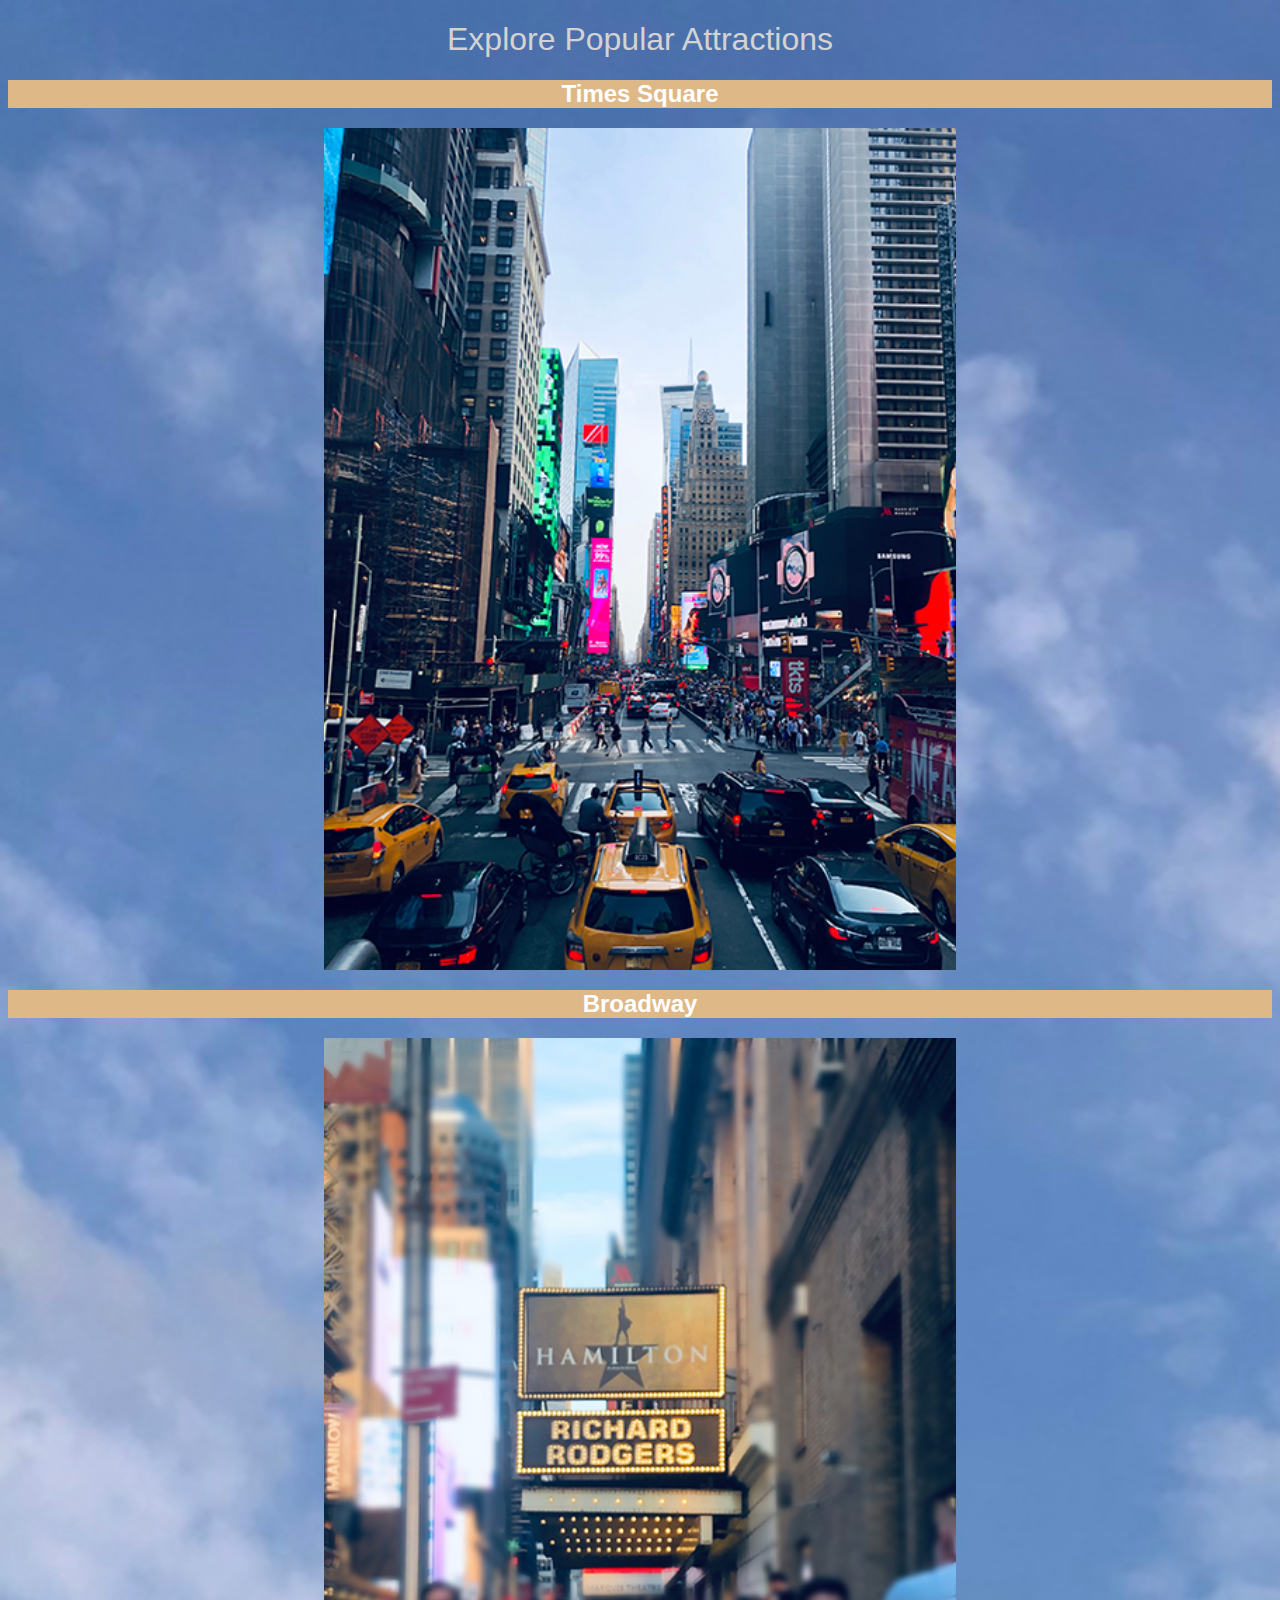
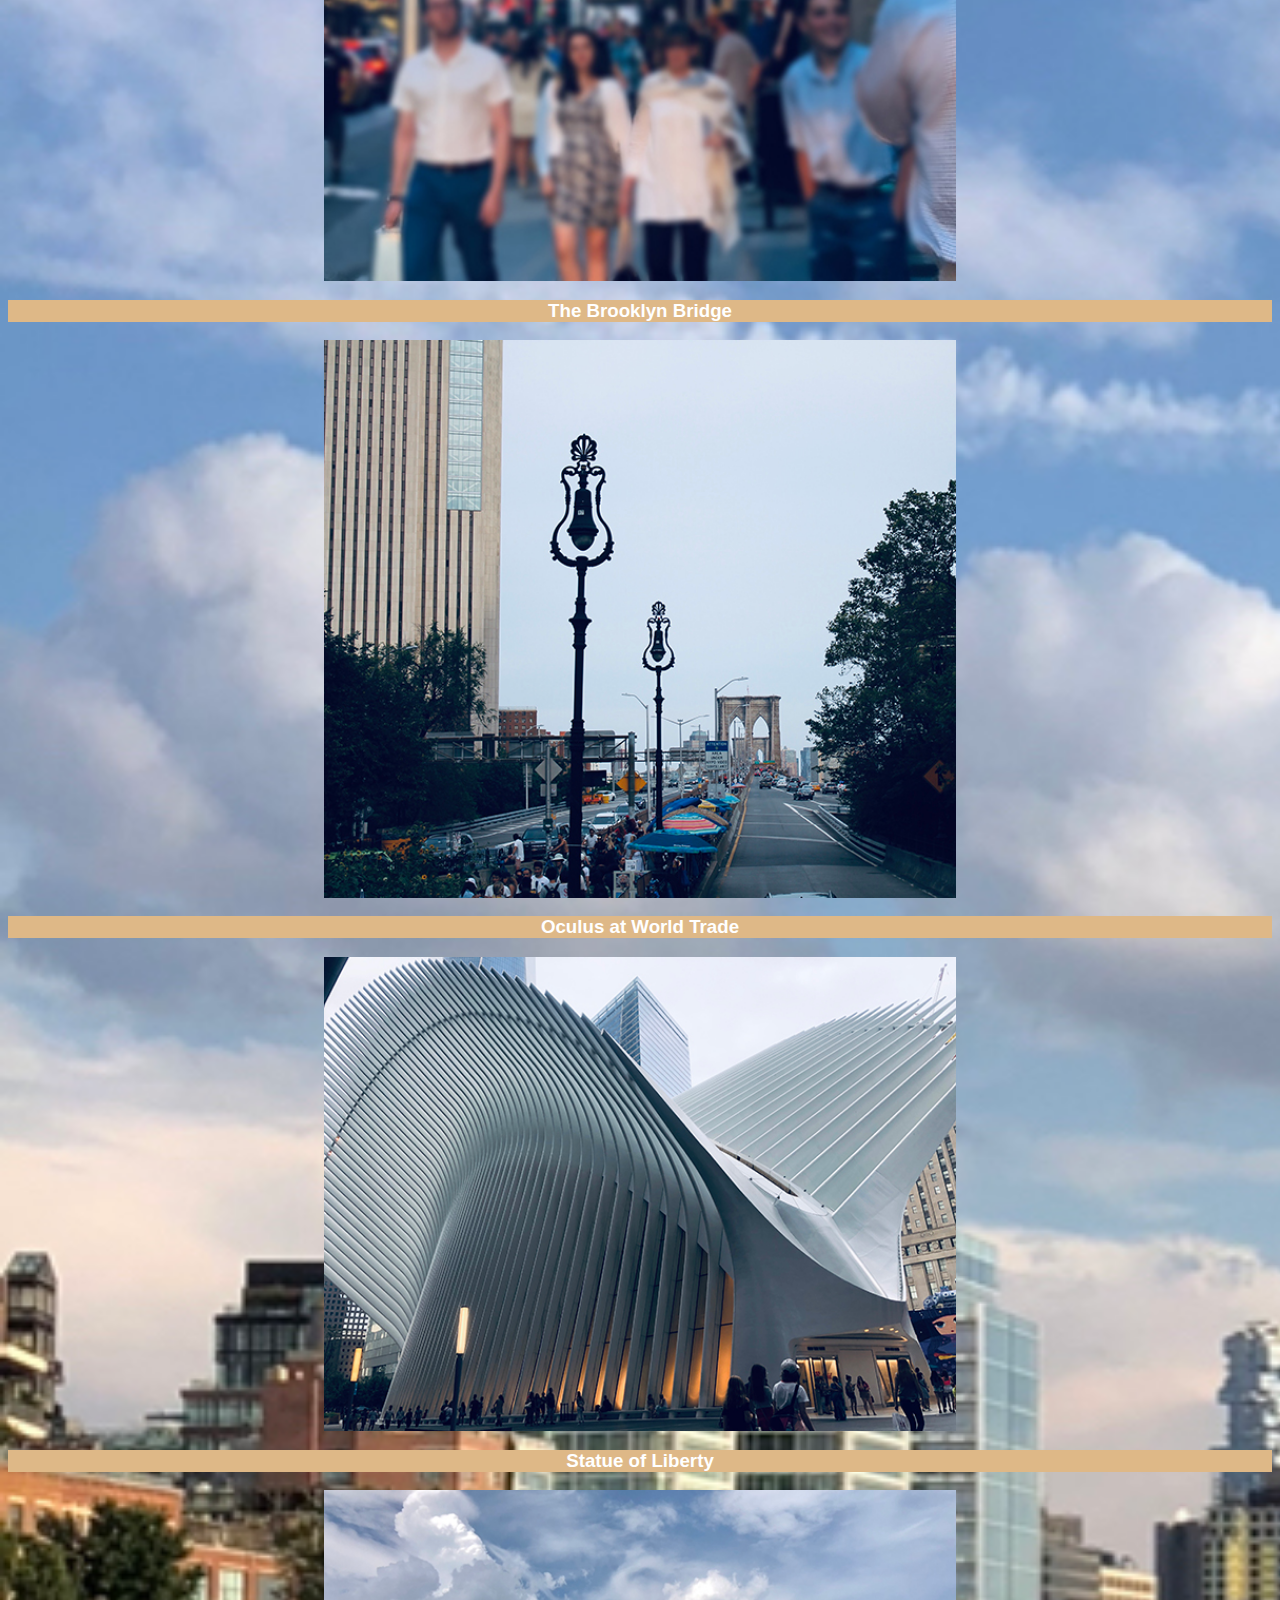
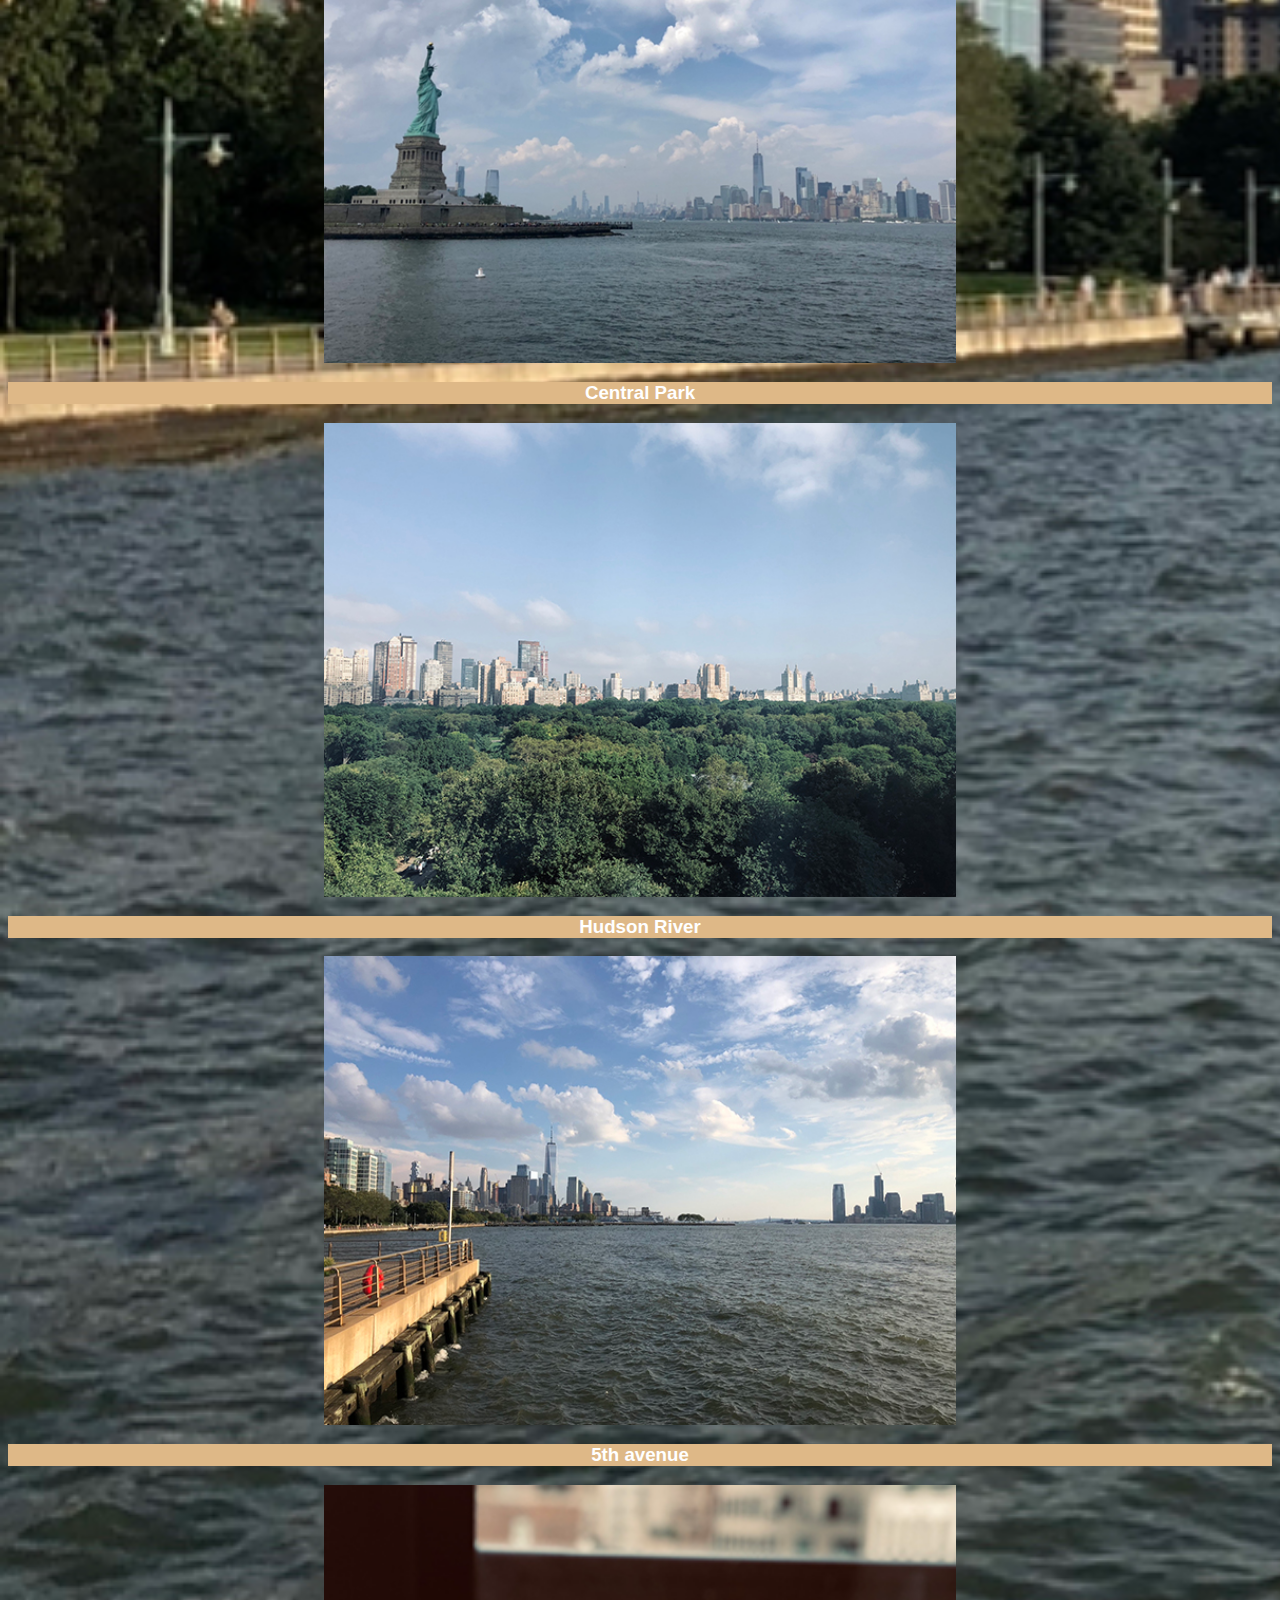
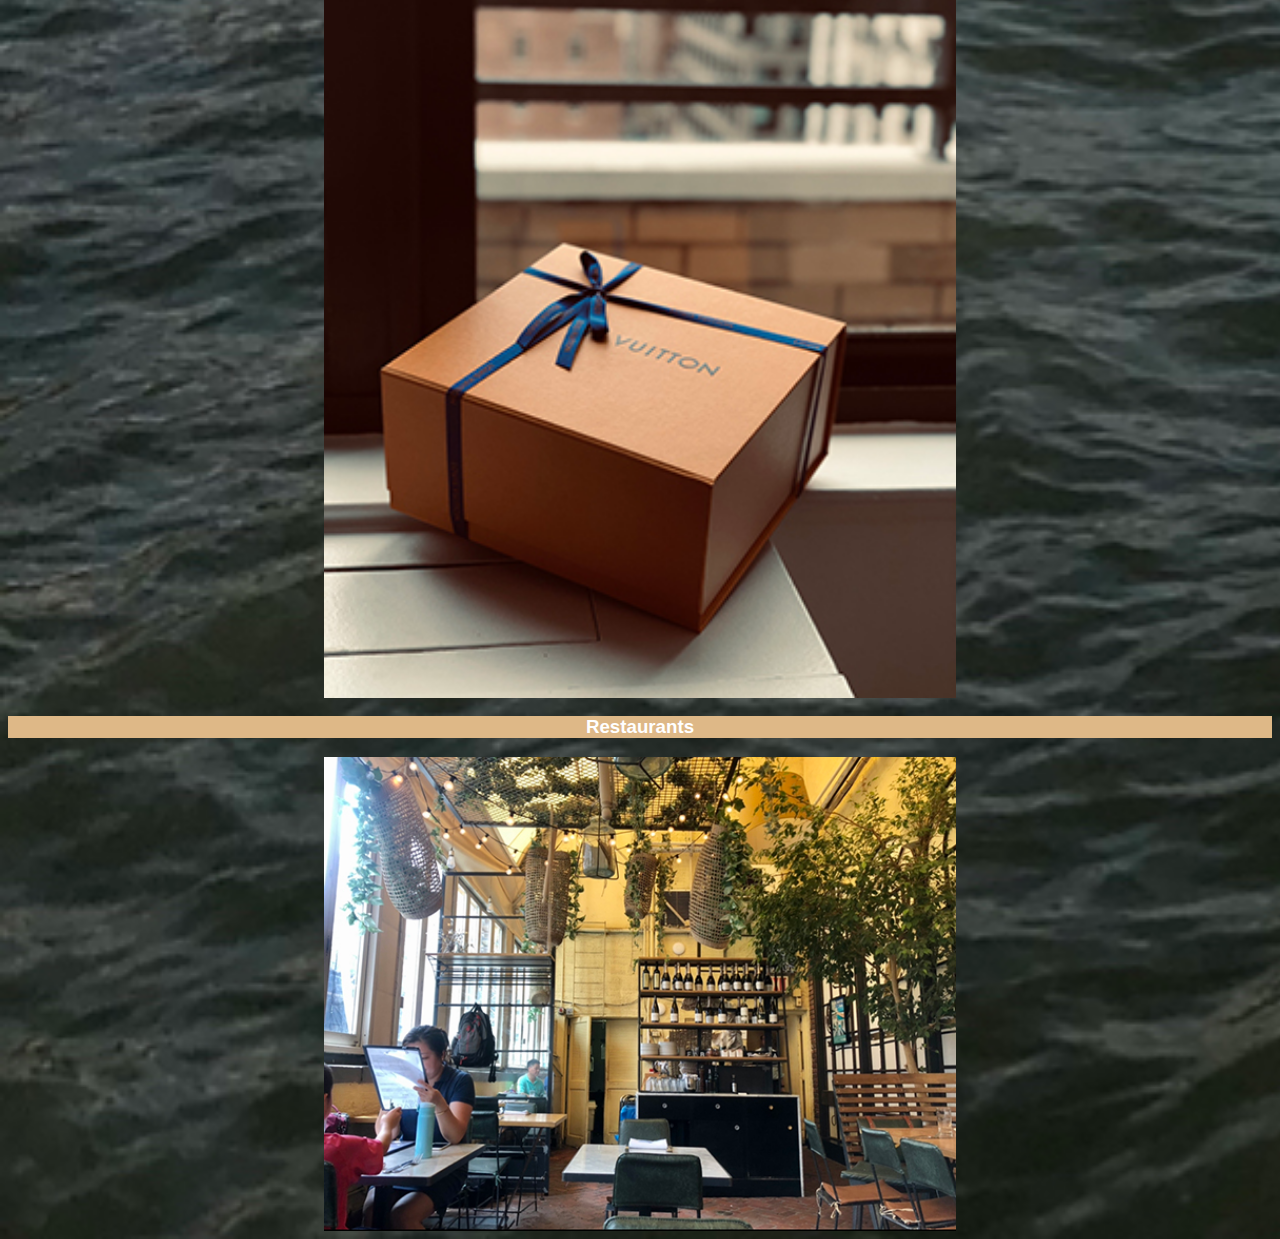
==== sites.html @ 79e644e9 "code and images" ====
<!doctype html>
<html>
<head>
<meta charset="utf-8">
<title>Attractions</title>
	<link href="main.css" rel="stylesheet" type="text/css">
<style>
h1 { 
  color:lightgray;
  text-align:center;
  font-family:raleway, sans-serif;
  font-weight:200;
  font-style:normal;
}	
 body {
  background-image:url("images/hudson_river_background.jpg");
  background-repeat:no-repeat;
  background-size:cover;
  font-family:albertan-pro-inlinec, sans-serif;
  font-weight:400;
  font-style:normal
}
 p { 
  font-size: 17px; 
  color: whitesmoke;
	}
  h2 {
	color:white;
	text-align:center;
	background-color:burlywood
	 }
  h3 {
	color:white;
	text-align:center;
	text-size:30px; 	
	background-color:burlywood
	 } 
</style>	
</head>
<body>
	<h1>Explore Popular Attractions</h1>
<h2>Times Square</h2>
<img src="images/time_square.jpg" alt="a view of time square from the top of a double decker bus" class="images">	
<h2>Broadway</h2>
<img src="images/broadway_rodgers_theater.jpg" alt="a picture of the rodger's theater sign with hamilton playing on broadway" class="images">
<h3>The Brooklyn Bridge</h3>
<img src="images/brooklyn_bridge.jpg" alt="a picture of the brooklyn bridge on a cloudy day with focus on the intricate street lamps" class="images">
<h3>Oculus at World Trade</h3>
<img src="images/oculus_world_trade.jpg" alt="the entrance of oculus at the world trade center in new york" class="images">
<h3>Statue of Liberty</h3>
<img src="images/statue_of_liberty.jpg" alt="a view of the statue of liberty from a boat, you are able to see the city off in the distance across the river to the right and the statue on the left" class="images">
<h3>Central Park</h3>
<img src="images/central_park.jpg" alt="an arial view of central park where you can see how vast the really is" class="images">
<h3>Hudson River</h3>
<img src="images/hudson_river_pier.jpg" alt="the hudson river pier and a view of the one world trade center in the distance" class="images">
<h3>5th avenue</h3>
<img src="images/shopping_image.jpg" alt="a louis vuitton box sitting against a window at an angle" class="images">
<h3>Restaurants</h3>
<img src="images/serifina_restaurant.jpg" alt="a picture of a yellow restaurant with plants hanging in the background" class="images">
</body>
</html>
---- main.css ----
@charset "utf-8";
/* CSS Document */
body {
	background-image:url("images/manhattan_from_brooklyn_1080.jpg");
	background-repeat:no-repeat;
	background-size:cover;
}
#container{
	width:1120px;
	height:1210px;
    margin:0 auto;
}
header{
	width:100%;
	height:130px;
	background-color:lightsteelblue;
	font-family:industry-inc-bevel, sans-serif;
	font-weight:350;
	font-size:100px;
	text-align:center;
}
nav{
	width:120px;
	height:110px;
	display:inline;	
	font-size:27px;
	font-family:albertan-pro-inline, sans-serif;
	font-weight:400;
	font-style:normal;
}
nav a:link {
  color:cornsilk;
  background-color:transparent;
  text-decoration:underline;
}
nav a:visited {
  color:mediumpurple;
  background-color:transparent;
  text-decoration:line-through;
}
nav a:hover {
  color: steelblue;
  background-color:transparent;
  text-decoration:none;
}
nav a:active {
  color:cornsilk;
  background-color:transparent;
  text-decoration:underline;
}

ul {
  list-style-type:none;
  margin: 0;
  padding:0;
  overflow:hidden;
}
li {
  float:right;
}
li a {
  display:block;
  padding:8px;
}
.about{
	width:500px;
	height:450px;
	float:left;
	padding-left:35px;
	padding-top:20px;
	color:white;
	text-align:center;
	font-family:raleway, sans-serif;
	font-weight:200;
	font-style:normal;
	font-size:20px;
}
.photo{
	width:500;
	height:450;
	float:left;
	padding-top:20px;
	padding-left:90px;
	padding-bottom:20px;
}

.images {
  display: block;
  margin-left: auto;
  margin-right: auto;
  width: 50%;
}
footer {
	width:100%;
	height:70px;
	background-color:blanchedalmond;
	text-align:center;
	font-size:27px;
	font-family:raleway, sans-serif;
	font-weight:200;
	font-style:normal;
	padding-top:40px;
	clear:both;
}
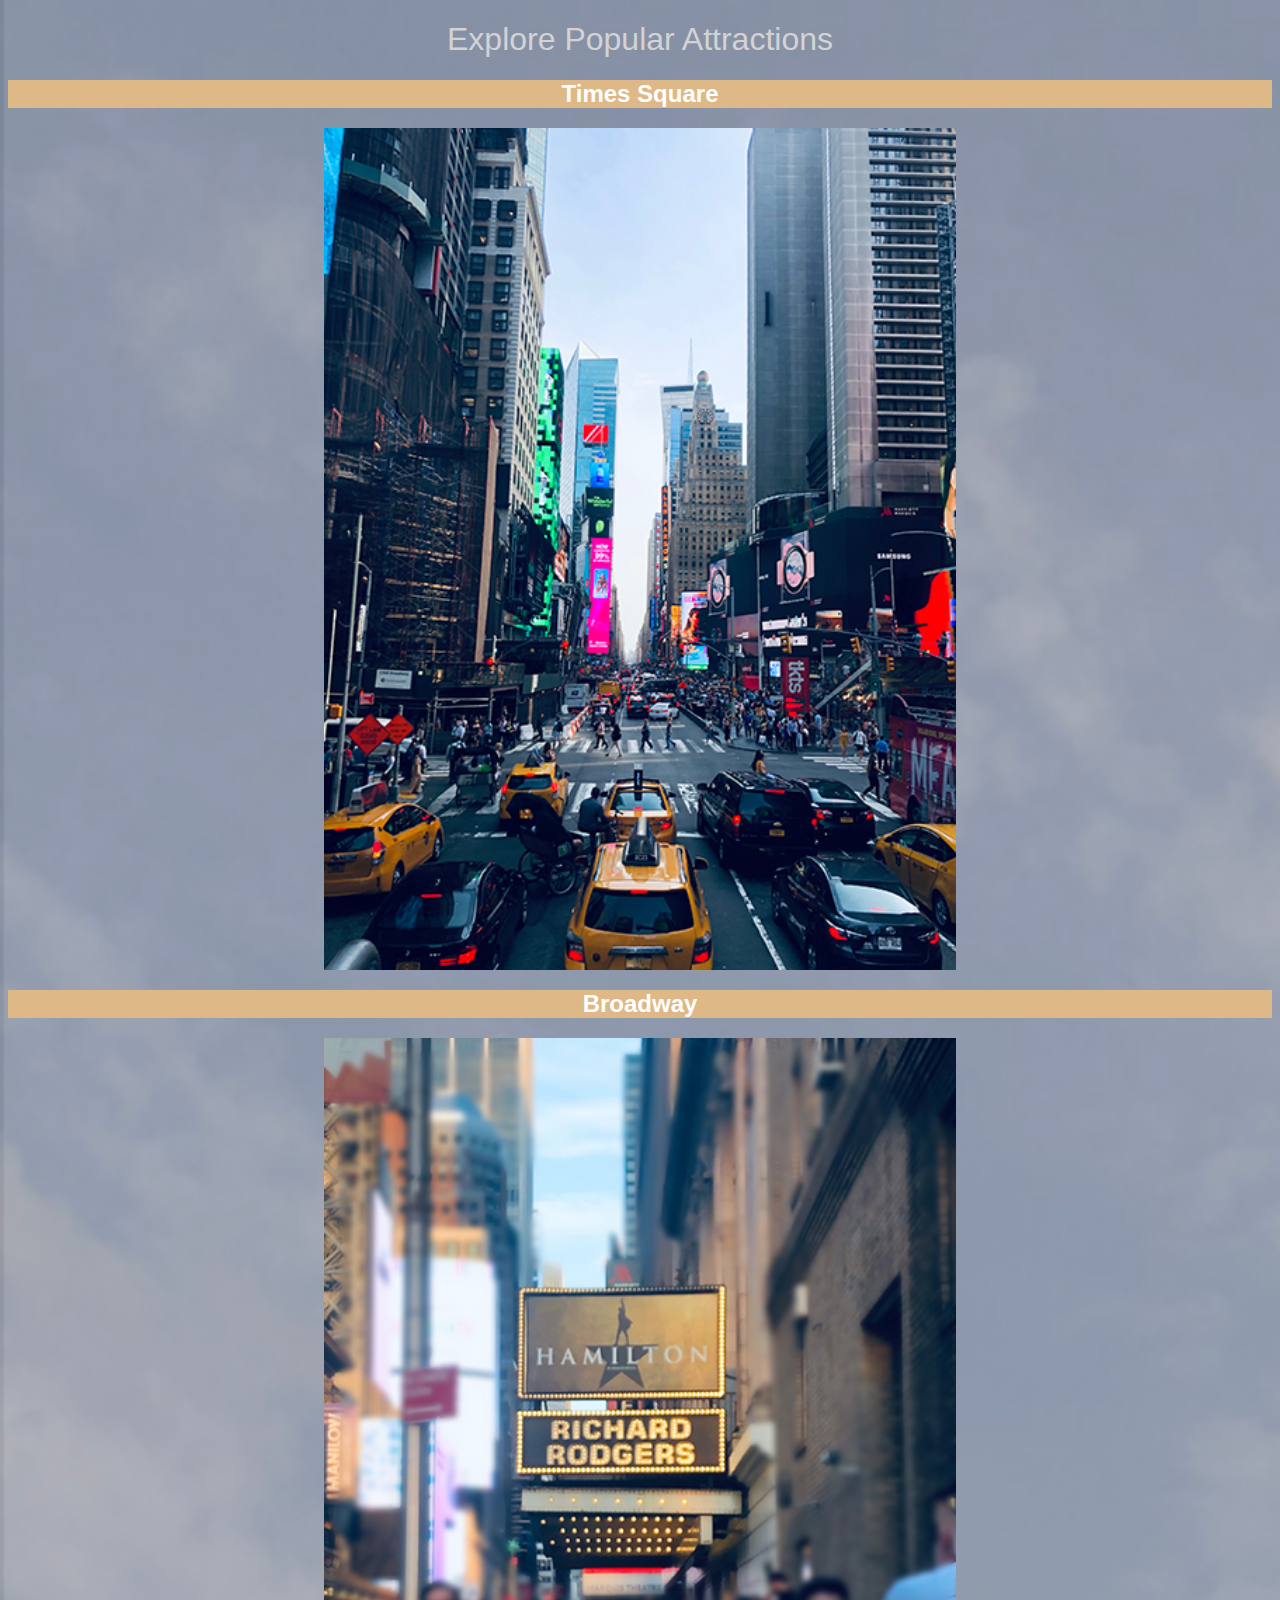
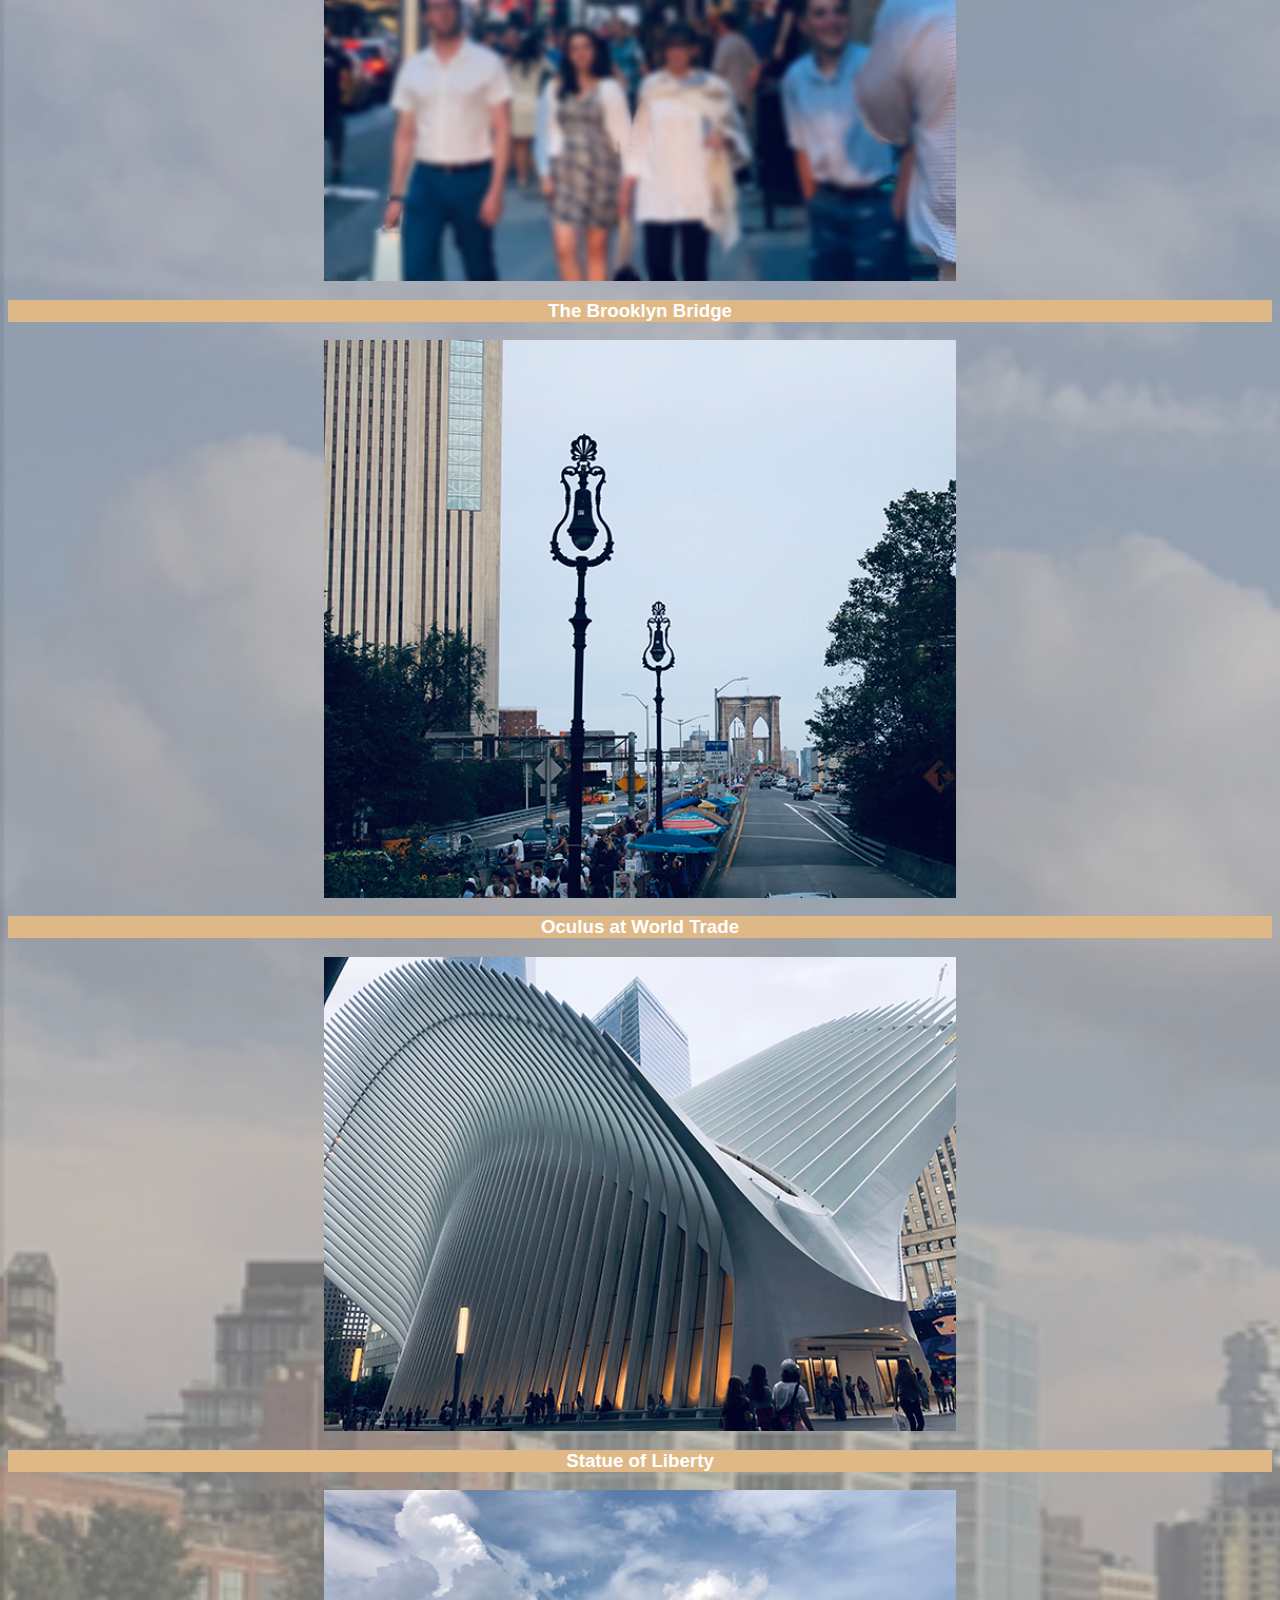
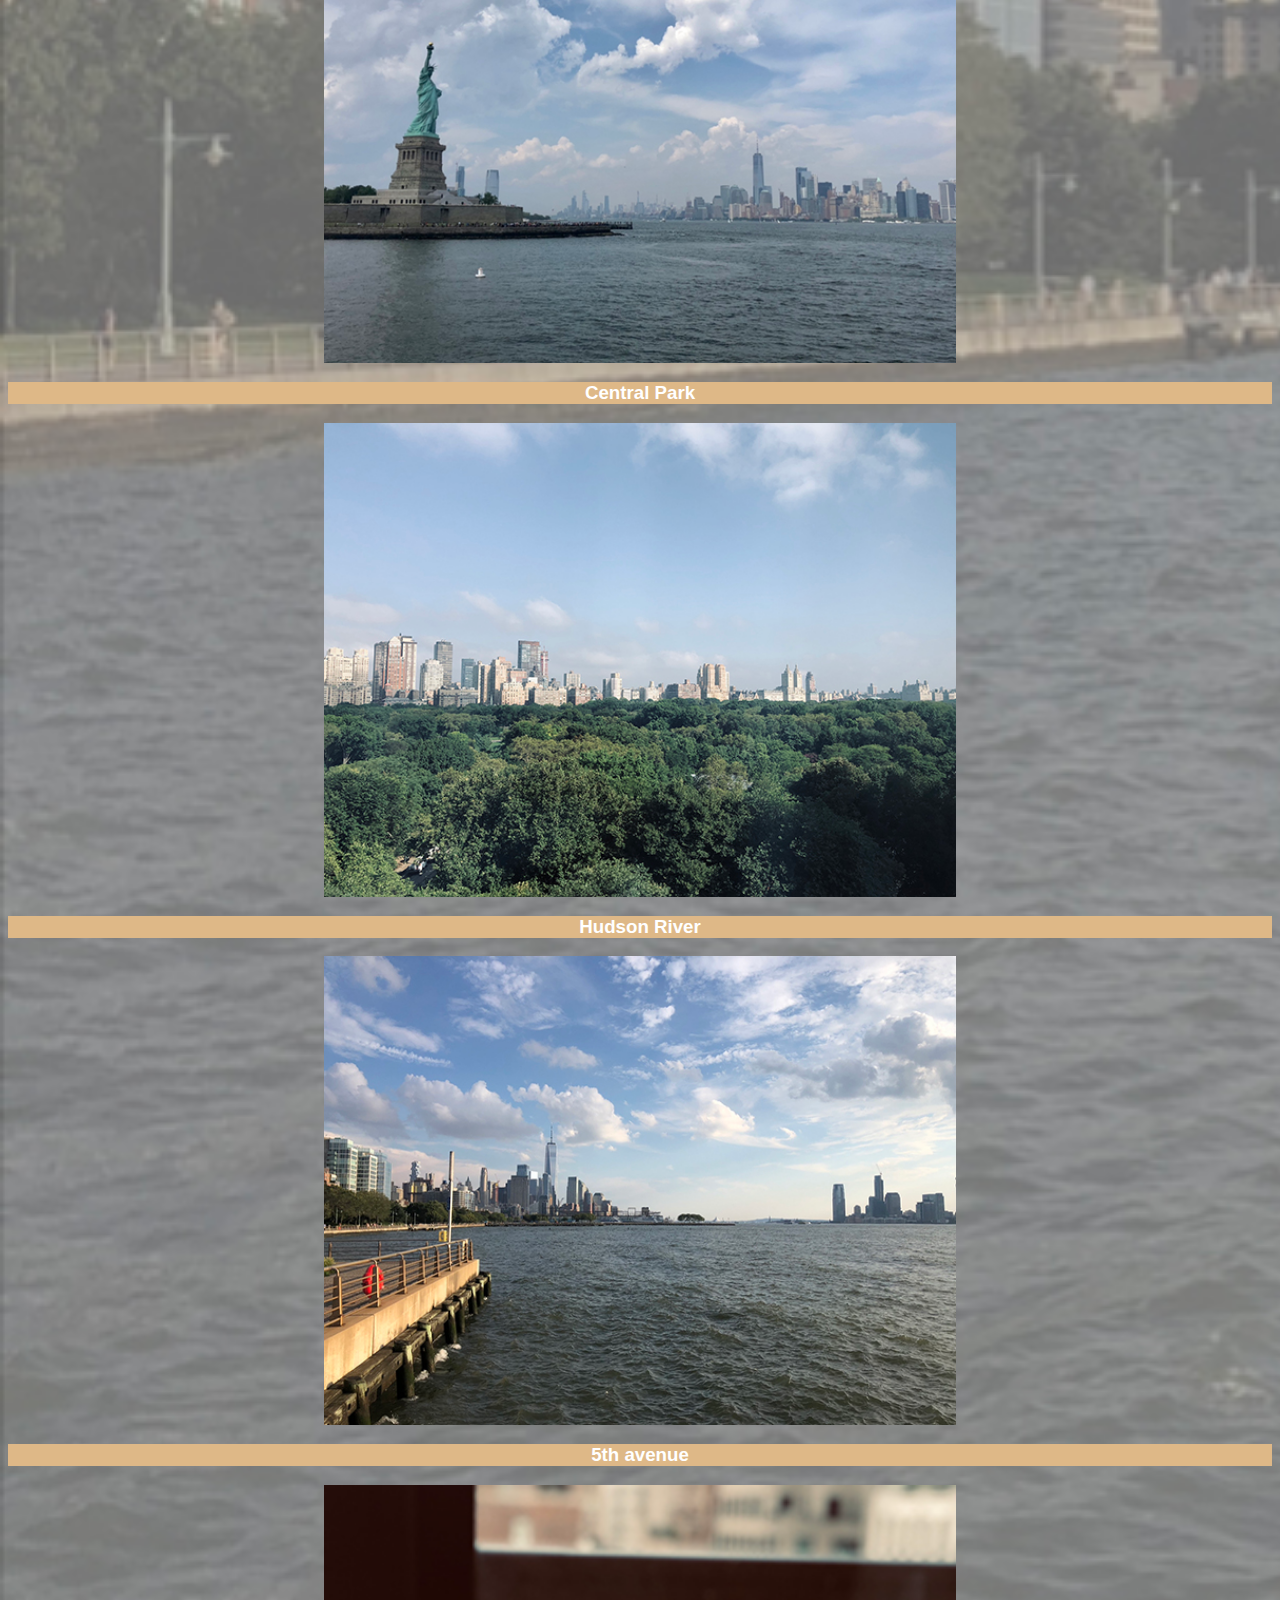
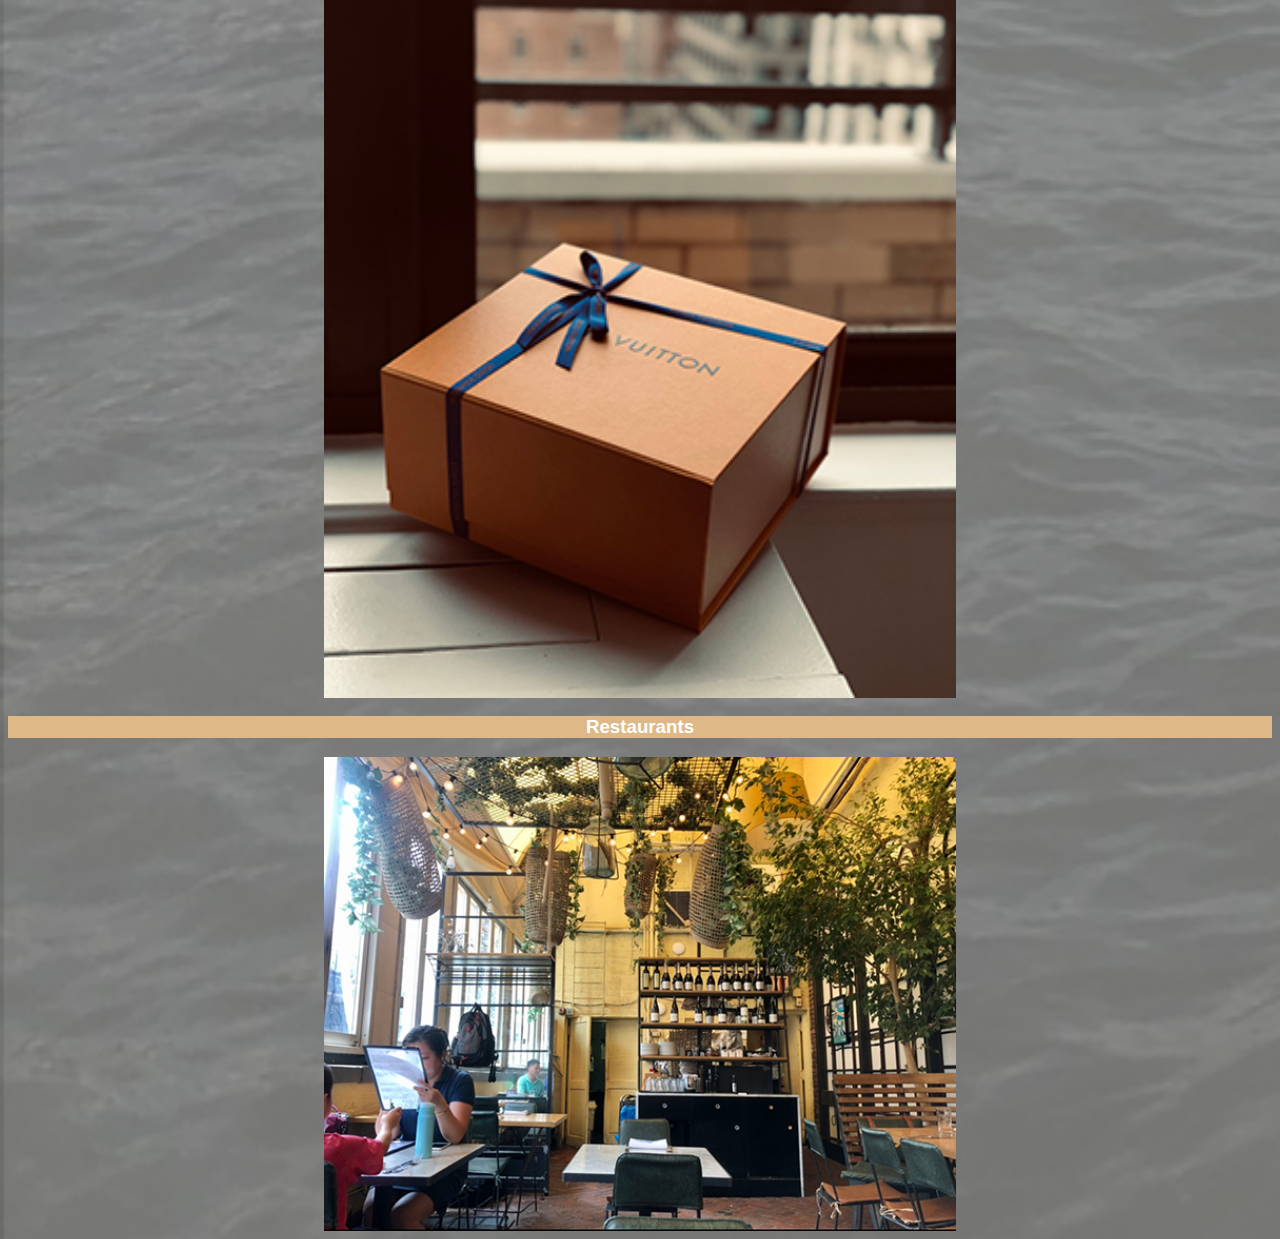
==== commit fb43d801: "Background Change" ====
--- a/sites.html
+++ b/sites.html
@@ -13,7 +13,7 @@
   font-style:normal;
 }	
  body {
-  background-image:url("images/hudson_river_background.jpg");
+  background-image:url("images/hudson_river_background_gray.jpg");
   background-repeat:no-repeat;
   background-size:cover;
   font-family:albertan-pro-inlinec, sans-serif;
